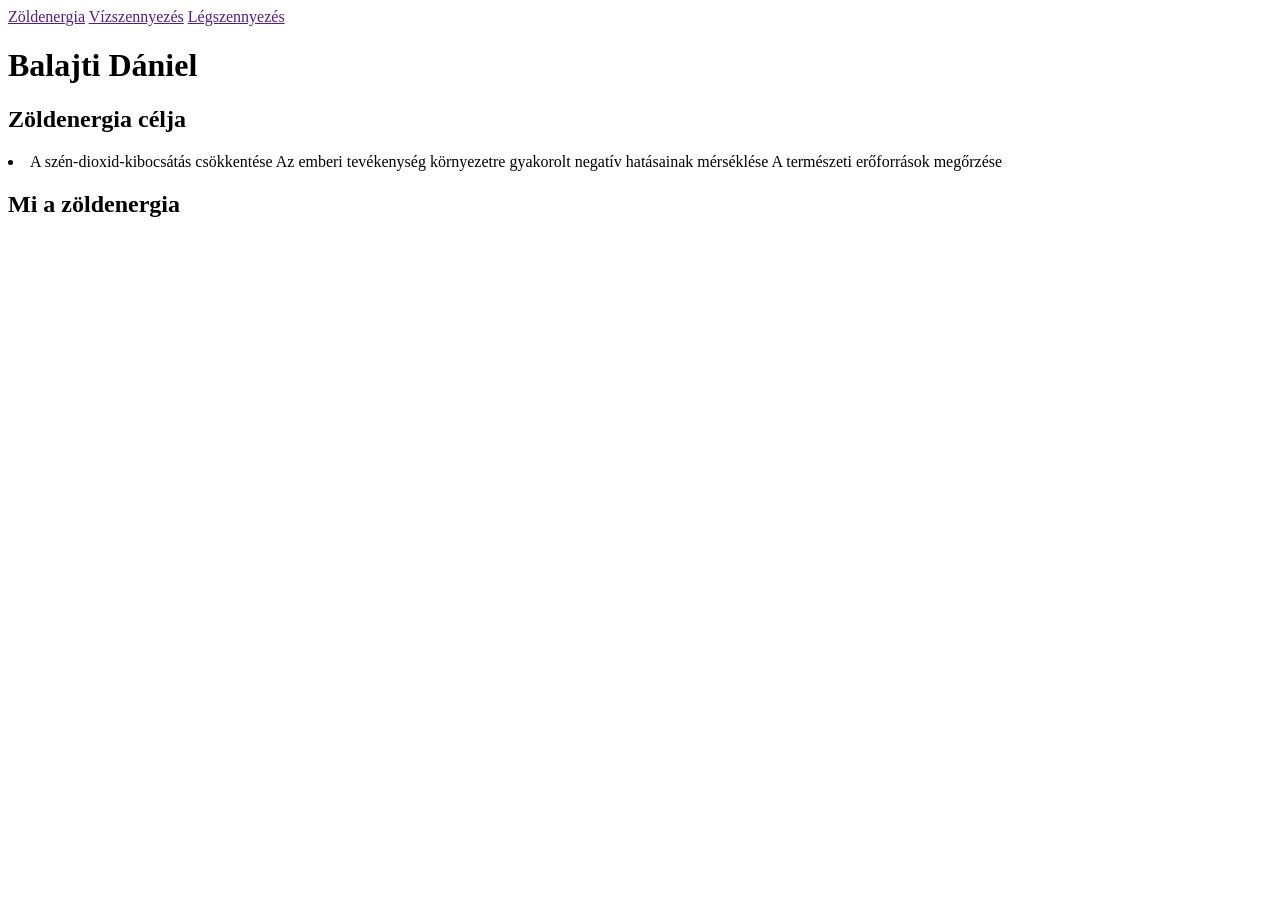
==== index.html @ 852a9f93 "HaziFeladat" ====
<!doctype html>
<html lang="hu">
  <head>
    <meta charset="UTF-8" />
    <meta name="description" content="" />
    <meta name="keywords" content="zöld energia légszennyezés" />
    <meta name="viewport" content="width=device-width, initial-scale=1.0" />
    <link rel="stylesheet" href="style.css">
  </head>
  <body>
    <header>
      <nav>
        <a href="" class="button">Zöldenergia</a>
        <a href="" class="button">Vízszennyezés</a>
        <a href="" class="button">Légszennyezés</a>
      </nav>

      <h1>Balajti Dániel</h1>
    </header>
    <article>
      <section>
        <div class="szoveg">
         
          <h2>Zöldenergia célja</h2>
          <li>
            A szén-dioxid-kibocsátás csökkentése Az emberi tevékenység
            környezetre gyakorolt negatív hatásainak mérséklése A természeti
            erőforrások megőrzése
          </li>
        </div>
      </section>

      <section>
        <h2>Mi a zöldenergia</h2>
        <div class="szoveg"></div>
      </section>
    </article>
  </body>
</html>
---- style.css ----
.body{
    text-align: left;
    font-family:'Segoe UI',Tahoma, Geneva, Verdana,sans serif;
background color
}
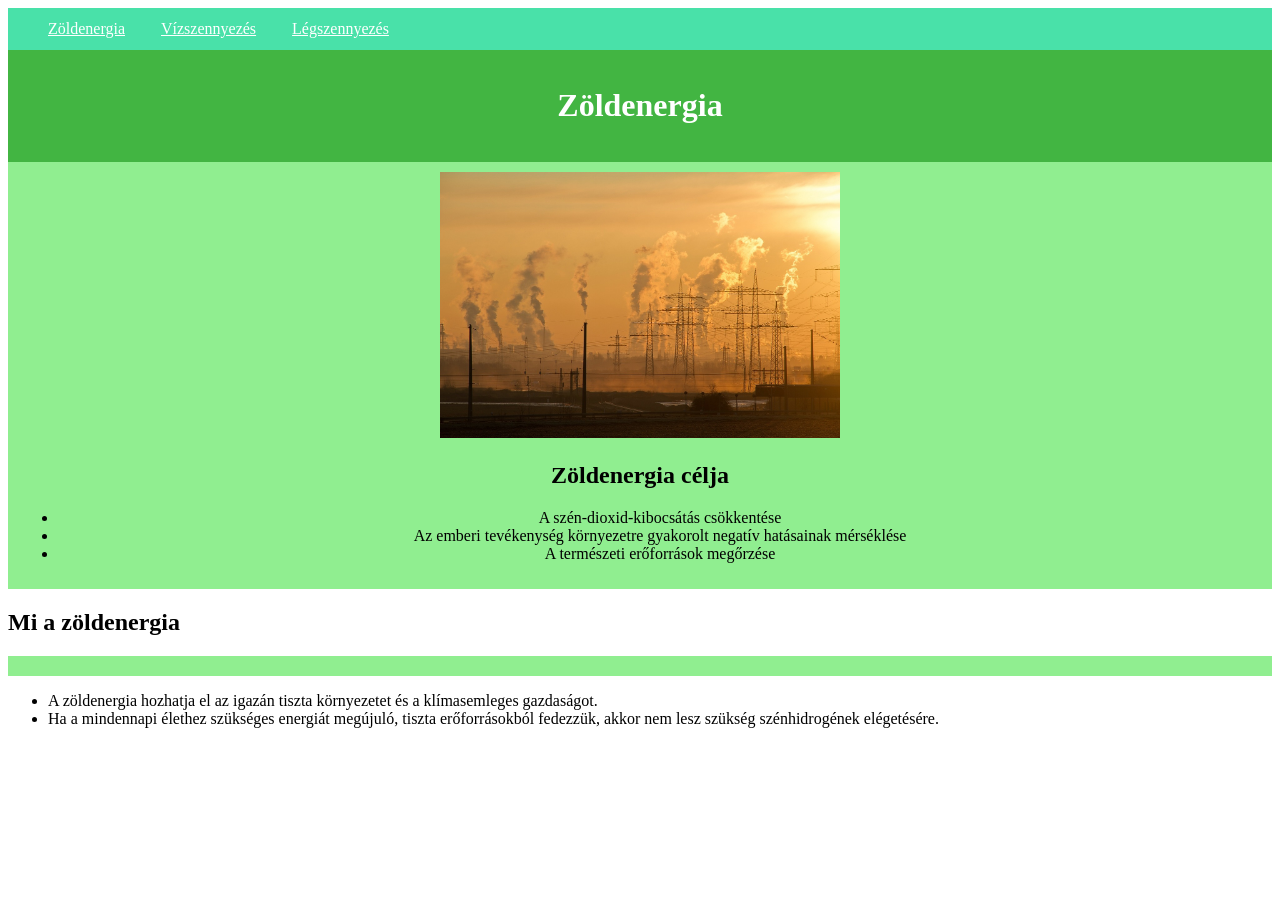
==== commit 0ea01720: "Progresszio 80%" ====
--- a/index.html
+++ b/index.html
@@ -5,34 +5,51 @@
     <meta name="description" content="" />
     <meta name="keywords" content="zöld energia légszennyezés" />
     <meta name="viewport" content="width=device-width, initial-scale=1.0" />
-    <link rel="stylesheet" href="style.css">
+    <link rel="stylesheet" href="style.css" />
   </head>
   <body>
     <header>
+      <div class="menu">
       <nav>
         <a href="" class="button">Zöldenergia</a>
         <a href="" class="button">Vízszennyezés</a>
         <a href="" class="button">Légszennyezés</a>
       </nav>
-
-      <h1>Balajti Dániel</h1>
+    </div>
+      <div class="fejlec">
+      <h1>Zöldenergia</h1>
+    </div>
     </header>
     <article>
       <section>
         <div class="szoveg">
-         
+          <img src="kepek/legszennyezes.jpg" alt="Légszennyezés" width="400" />
           <h2>Zöldenergia célja</h2>
-          <li>
-            A szén-dioxid-kibocsátás csökkentése Az emberi tevékenység
-            környezetre gyakorolt negatív hatásainak mérséklése A természeti
-            erőforrások megőrzése
-          </li>
+          <ul>
+            <li>A szén-dioxid-kibocsátás csökkentése</li>
+            <li>
+              Az emberi tevékenység környezetre gyakorolt negatív hatásainak
+              mérséklése
+            </li>
+            <li>A természeti erőforrások megőrzése</li>
+          </ul>
         </div>
       </section>
 
       <section>
         <h2>Mi a zöldenergia</h2>
         <div class="szoveg"></div>
+        <ul>
+          <li>
+            A zöldenergia hozhatja el az igazán tiszta környezetet és a
+            klímasemleges gazdaságot.
+          </li>
+          <li>
+            Ha a mindennapi élethez szükséges energiát megújuló, tiszta
+            erőforrásokból fedezzük, akkor nem lesz szükség szénhidrogének
+            elégetésére.
+          </li>
+        </ul>
       </section>
     </article>
   </body>
--- a/style.css
+++ b/style.css
@@ -1,5 +1,42 @@
 .body{
     text-align: left;
     font-family:'Segoe UI',Tahoma, Geneva, Verdana,sans serif;
-background color
-}+    color:#1a3e2e
+}
+.button{
+    background-color: (#059669);
+    color: white;
+    margin: auto;
+    padding-bottom: 2rem;
+    padding-inline: 1rem;
+
+   
+}
+.menu{
+    background-color: rgb(73, 225, 169);
+    margin: auto;
+    padding-top:  0.75em;
+    padding-bottom: 0.75em;
+    padding-left: 1.5em; 
+    padding-right: 1.5em;
+    text-decoration: none;
+}
+.fejlec{
+    background-color: rgb(66, 181, 66);
+    color: white;
+    margin: auto;
+    padding: 1em;
+    text-align: center;
+}
+.szoveg{
+    margin: auto;
+    text-align: center;
+    box-sizing: border-box;
+    padding: 10px 10px 10px;
+    background-color: lightgreen;
+}
+.container{
+    display: grid;
+    grid-template-columns: 1fr 1fr 1fr;
+    
+}
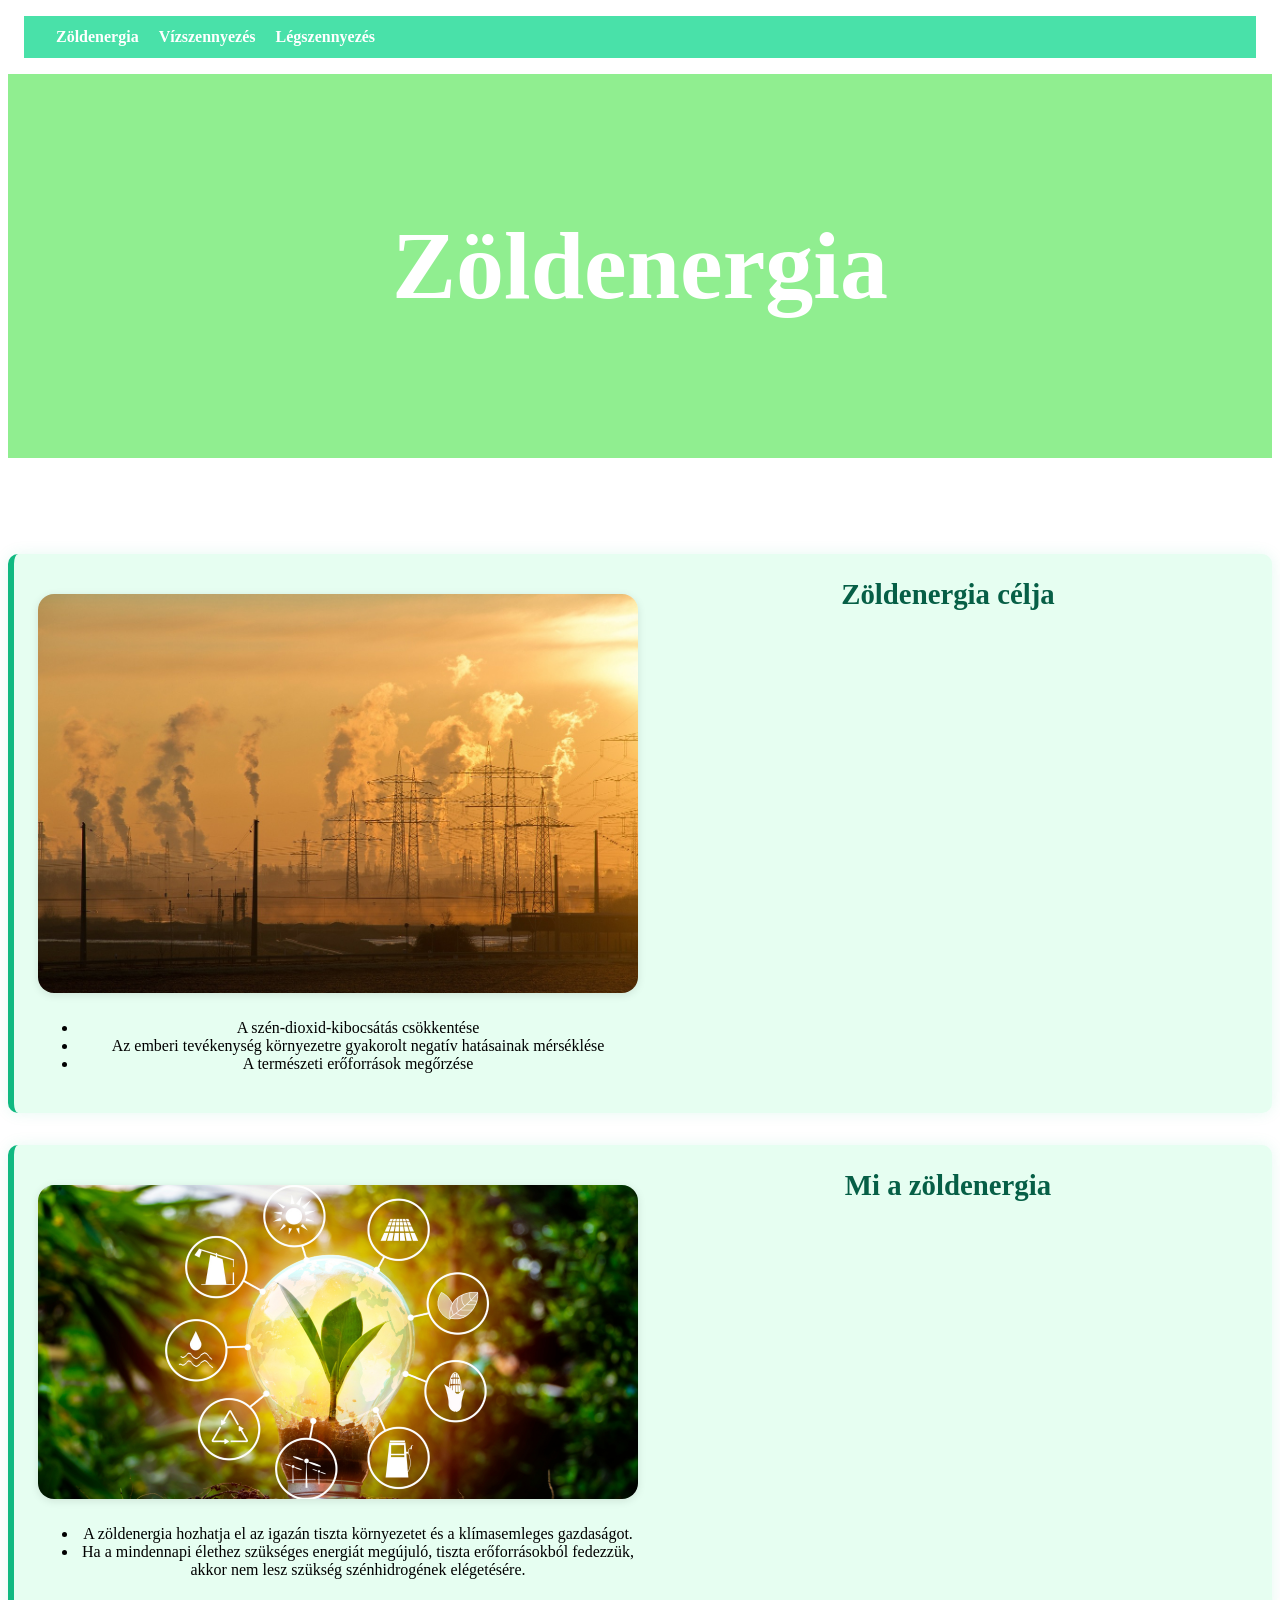
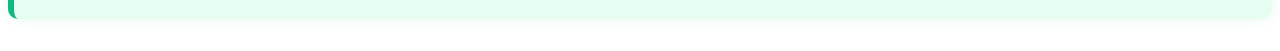
==== commit 91aa1ed1: "kész" ====
--- a/index.html
+++ b/index.html
@@ -37,8 +37,10 @@
       </section>
 
       <section>
+        
+        <div class="szoveg">
+        <img src="kepek/napelem_renszdszer_kivitelezes_napelemet_mindenhova_108.png" alt="Légszennyezés" width="400" />
         <h2>Mi a zöldenergia</h2>
-        <div class="szoveg"></div>
         <ul>
           <li>
             A zöldenergia hozhatja el az igazán tiszta környezetet és a
@@ -50,6 +52,7 @@
             elégetésére.
           </li>
         </ul>
+      </div>
       </section>
     </article>
   </body>
--- a/style.css
+++ b/style.css
@@ -1,32 +1,42 @@
-.body{
+.body{width: 100%;
     text-align: left;
     font-family:'Segoe UI',Tahoma, Geneva, Verdana,sans serif;
     color:#1a3e2e
+    
 }
 .button{
     background-color: (#059669);
     color: white;
-    margin: auto;
-    padding-bottom: 2rem;
-    padding-inline: 1rem;
+    margin-left: 0.5em;
+    margin-right: 0.5em;
+    padding-bottom: 0.75rem;
+    padding-top: 0.75rem;
+    border-radius: 5px;
+text-decoration: none;
+
 
    
 }
+a:hover {
+  background-color: #047857;
+}
+
 .menu{
     background-color: rgb(73, 225, 169);
-    margin: auto;
+    margin: 1rem;
     padding-top:  0.75em;
     padding-bottom: 0.75em;
     padding-left: 1.5em; 
     padding-right: 1.5em;
-    text-decoration: none;
+     font-weight: bold;
 }
 .fejlec{
-    background-color: rgb(66, 181, 66);
-    color: white;
-    margin: auto;
-    padding: 1em;
-    text-align: center;
+  text-align: center;
+  background-color: lightgreen;
+  color: white;
+  padding: 1.5em;
+  margin-bottom: 2em;
+  font-size: 3em;
 }
 .szoveg{
     margin: auto;
@@ -34,9 +44,58 @@
     box-sizing: border-box;
     padding: 10px 10px 10px;
     background-color: lightgreen;
+     background-color: #e6fef1;
+  border-left: 6px solid #10b981;
+  padding: 1.5em;
+  margin-bottom: 2em;
+  border-radius: 10px;
+  box-shadow: 0 0 15px rgba(16, 185, 129, 0.1);
+  display: grid;
+  grid-template-columns: 1fr 1fr;
+  gap: 10px;
+}
+.szoveg p {
+  margin-bottom: 1em;
+  text-align: justify;
+}
+.szoveg img {
+  width: 100%;
+  border-radius: 1rem;
+  margin-top: 1rem;
+  box-shadow: 0 2px 8px rgba(0, 0, 0, 0.1);
+}
+ h2 {
+  color: #065f46;
+  margin-top: 0;
+  font-size: 1.8rem;
 }
 .container{
-    display: grid;
-    grid-template-columns: 1fr 1fr 1fr;
+    max-width: 900px;
+  margin: 0 auto;
+  padding: 0 1em;
+     
     
 }
+@media (max-width: 600px) {
+
+  body {
+    font-size: 20px;
+  }
+
+  .nav {
+    flex-direction: column; 
+    align-items: flex-start;
+  }
+
+  .content {
+    flex-direction: column;
+  }
+
+  .image {
+    order: 2;
+  }
+
+  .text {
+    order: 1;
+  }
+}
